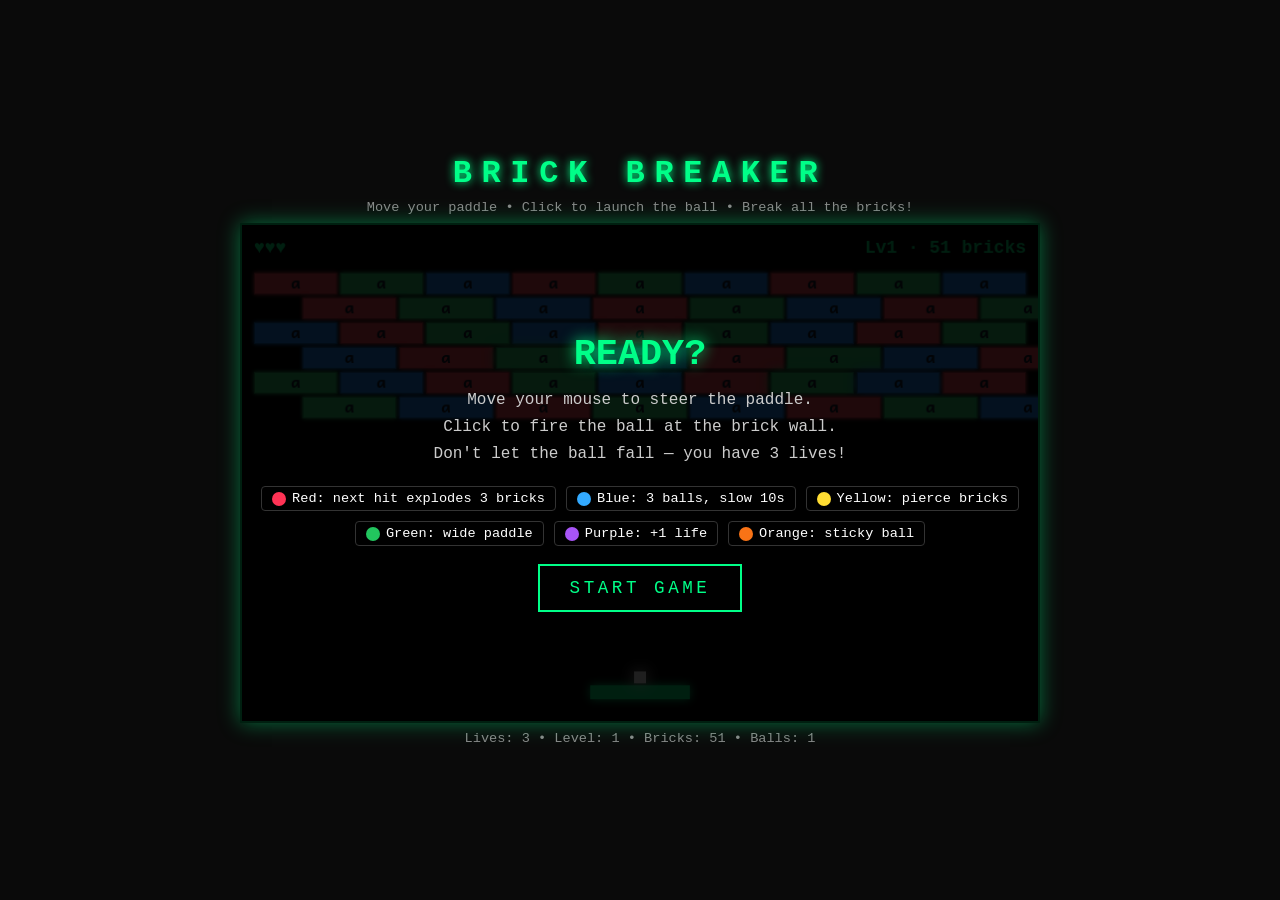
==== HTML games/BRICKBREAKER.html @ c74ee42e "Updated version ready for Pilot Share briefing" ====
<!DOCTYPE html>
<html lang="en">
<head>
<meta charset="UTF-8">
<meta name="viewport" content="width=device-width, initial-scale=1.0">
<title>Brick Breaker</title>
<link rel="stylesheet" href="https://fonts.googleapis.com/css2?family=Andika:ital,wght@0,400;0,700;1,400;1,700&display=swap">
<style>
  * { margin: 0; padding: 0; box-sizing: border-box; }
  body {
    background: #0a0a0a;
    color: #fff;
    font-family: 'Courier New', monospace;
    min-height: 100vh;
    display: flex;
    flex-direction: column;
    align-items: center;
    justify-content: center;
    padding: 10px;
    overflow: hidden;
  }
  body.embedded {
    background: transparent;
    min-height: 0;
    height: 100%;
    padding: 0;
    justify-content: flex-start;
    display: flex;
    flex-direction: column;
  }
  h1 {
    font-size: clamp(1.2rem, 4vw, 2rem);
    letter-spacing: 0.3em;
    margin-bottom: 8px;
    color: #00ff88;
    text-shadow: 0 0 10px #00ff88;
  }
  body.embedded h1 { display: none; }
  .info {
    font-size: clamp(0.65rem, 1.8vw, 0.85rem);
    margin-bottom: 8px;
    color: #888;
    text-align: center;
  }
  body.embedded .info { display: none; }
  #gameContainer {
    position: relative;
    width: 100%;
    max-width: 800px;
    aspect-ratio: 16 / 10;
  }
  body.embedded #gameContainer {
    max-width: none;
    width: 100%;
    height: 100%;
    flex: 1;
    min-height: 0;
    aspect-ratio: auto;
  }
  canvas {
    width: 100%;
    height: 100%;
    background: #000;
    border: 2px solid #00ff88;
    box-shadow: 0 0 20px rgba(0, 255, 136, 0.4);
    cursor: crosshair;
    display: block;
  }
  body.embedded canvas {
    border: none;
    box-shadow: none;
    border-radius: 0.75rem;
  }
  #overlay {
    position: absolute;
    inset: 0;
    background: rgba(0, 0, 0, 0.88);
    display: flex;
    flex-direction: column;
    align-items: center;
    justify-content: center;
    text-align: center;
    padding: 20px;
    z-index: 5;
  }
  #overlay h2 {
    font-size: clamp(1.4rem, 5vw, 2.3rem);
    color: #00ff88;
    margin-bottom: 12px;
    text-shadow: 0 0 15px #00ff88;
  }
  #overlay p {
    font-size: clamp(0.8rem, 2.2vw, 1rem);
    margin-bottom: 18px;
    color: #ccc;
    line-height: 1.7;
  }
  body.embedded #overlay p,
  body.embedded #overlay .legend {
    font-family: 'Andika', 'Comic Sans MS', system-ui, sans-serif;
    letter-spacing: 0.02em;
  }
  .legend {
    display: flex;
    flex-wrap: wrap;
    gap: 10px;
    justify-content: center;
    margin-bottom: 18px;
    font-size: clamp(0.7rem, 1.8vw, 0.85rem);
  }
  .legend-item {
    display: flex;
    align-items: center;
    gap: 6px;
    padding: 4px 10px;
    border: 1px solid #333;
    border-radius: 4px;
  }
  .legend-dot {
    width: 14px; height: 14px; border-radius: 50%;
    display: inline-block;
  }
  button {
    background: transparent;
    color: #00ff88;
    border: 2px solid #00ff88;
    padding: 12px 30px;
    font-family: inherit;
    font-size: clamp(0.9rem, 2.5vw, 1.1rem);
    letter-spacing: 0.2em;
    cursor: pointer;
    transition: all 0.2s;
  }
  button:hover {
    background: #00ff88;
    color: #000;
    box-shadow: 0 0 20px #00ff88;
  }
  body.embedded button {
    font-family: 'Andika', 'Comic Sans MS', system-ui, sans-serif;
    letter-spacing: 0.08em;
    border-radius: 0.75rem;
    background: rgba(255, 255, 255, 0.08);
  }
  body.embedded button:hover { background: #00ff88; }
  .hidden { display: none !important; }
  .stats {
    margin-top: 8px;
    font-size: clamp(0.65rem, 1.8vw, 0.85rem);
    color: #888;
    text-align: center;
  }
  body.embedded .stats {
    margin-top: 6px;
    color: rgba(255, 255, 255, 0.65);
    font-family: 'Andika', 'Comic Sans MS', system-ui, sans-serif;
    letter-spacing: 0.02em;
  }
  body.embedded .stats { display: none; }
</style>
</head>
<body>
  <h1>BRICK BREAKER</h1>
  <div class="info">Move your paddle • Click to launch the ball • Break all the bricks!</div>
  <div id="gameContainer">
    <canvas id="game"></canvas>
    <div id="overlay">
      <h2 id="overlayTitle">READY?</h2>
      <p id="overlayText">Move your mouse to steer the paddle.<br>Click to fire the ball at the brick wall.<br>Don't let the ball fall — you have 3 lives!</p>
      <div class="legend">
        <div class="legend-item"><span class="legend-dot" style="background:#ff3355"></span>Red: next hit explodes 3 bricks</div>
        <div class="legend-item"><span class="legend-dot" style="background:#33aaff"></span>Blue: 3 balls, slow 10s</div>
        <div class="legend-item"><span class="legend-dot" style="background:#ffdd33"></span>Yellow: pierce bricks</div>
        <div class="legend-item"><span class="legend-dot" style="background:#22c55e"></span>Green: wide paddle</div>
        <div class="legend-item"><span class="legend-dot" style="background:#a855f7"></span>Purple: +1 life</div>
        <div class="legend-item"><span class="legend-dot" style="background:#f97316"></span>Orange: sticky ball</div>
      </div>
      <button id="startBtn">START GAME</button>
    </div>
  </div>
  <div class="stats">
    <span id="livesDisplay">Lives: 3</span> • <span id="levelDisplay">Level: 1</span> • <span id="bricksDisplay">Bricks: 0</span> • <span id="ballsDisplay">Balls: 1</span>
  </div>

<script>
(() => {
  const embedded = new URLSearchParams(window.location.search).get('embed') === '1';
  if (embedded) document.body.classList.add('embedded');

  const canvas = document.getElementById('game');
  const ctx = canvas.getContext('2d');
  const overlay = document.getElementById('overlay');
  const overlayTitle = document.getElementById('overlayTitle');
  const overlayText = document.getElementById('overlayText');
  const startBtn = document.getElementById('startBtn');
  const livesDisplay = document.getElementById('livesDisplay');
  const levelDisplay = document.getElementById('levelDisplay');
  const bricksDisplay = document.getElementById('bricksDisplay');
  const ballsDisplay = document.getElementById('ballsDisplay');

  const W = 800, H = 500;
  const PADDLE_W = 100, PADDLE_H = 14;
  const BALL_SIZE = 12;
  const BASE_SPEED = 5;
  const MAX_BALLS = 8;
  const ROWS = 6;
  const BRICK_H = 22;
  const BRICK_GAP = 3;
  const WALL_TOP = 48;
  const LEVELS_TO_WIN = 2;
  const BRICK_COLORS = ['#ff4757', '#2ed573', '#1e90ff'];
  const BONUS_TYPES = ['red', 'blue', 'yellow', 'green', 'purple', 'orange'];
  const BONUS_SYMBOL = { red: '💥', blue: '③', yellow: '⚡', green: '↔', purple: '♥', orange: '🧲' };

  let focusWords = [];
  let bricks = [];
  let balls = [];
  let fallingPowerUps = [];
  let paddle = { x: W / 2 - PADDLE_W / 2, y: H - 36, w: PADDLE_W, h: PADDLE_H, baseW: PADDLE_W };
  let lives = 3;
  let level = 1;
  let mouseX = W / 2;
  let running = false;
  let gameOver = false;
  let won = false;
  let celebrating = false;
  let celebrationUntil = 0;
  let celebrationBricks = [];
  let ballOnPaddle = true;
  let stickyReady = false;
  let activeEffects = { explode: false, pierceUntil: 0 };
  let slowUntil = 0;
  let widenUntil = 0;
  let audioCtx = null;

  function resize() {
    const rect = canvas.getBoundingClientRect();
    const dpr = window.devicePixelRatio || 1;
    canvas.width = rect.width * dpr;
    canvas.height = rect.height * dpr;
    ctx.setTransform(dpr * (rect.width / W), 0, 0, dpr * (rect.height / H), 0, 0);
  }
  window.addEventListener('resize', resize);

  function ensureAudio() {
    if (!audioCtx) {
      try { audioCtx = new (window.AudioContext || window.webkitAudioContext)(); } catch (e) {}
    }
    if (audioCtx && audioCtx.state === 'suspended') audioCtx.resume();
  }
  function beep(freq, duration = 0.08, type = 'square', vol = 0.15) {
    if (!audioCtx) return;
    const osc = audioCtx.createOscillator();
    const gain = audioCtx.createGain();
    osc.type = type;
    osc.frequency.value = freq;
    gain.gain.setValueAtTime(vol, audioCtx.currentTime);
    gain.gain.exponentialRampToValueAtTime(0.001, audioCtx.currentTime + duration);
    osc.connect(gain);
    gain.connect(audioCtx.destination);
    osc.start();
    osc.stop(audioCtx.currentTime + duration);
  }

  function focusItemLabel(word) {
    if (!word) return '';
    if (word.label) return String(word.label);
    const v = String(word.value || '');
    const sep = v.indexOf('\u0001');
    if (word.type === 'gpc' && sep >= 0) return v.slice(0, sep);
    return v;
  }

  function setFocusWords(words) {
    if (!Array.isArray(words)) return;
    focusWords = words.filter(w => w && w.value);
    if (bricks.length) {
      bricks.forEach((b, i) => { if (b.alive) b.word = pickWordForBrick(i); });
    }
  }

  function speakFocusWord(item) {
    if (!item) return;
    if (embedded && window.parent !== window) {
      try { window.parent.postMessage({ type: 'brickbreaker-speak', item }, '*'); } catch (e) {}
    }
  }

  if (embedded) {
    window.addEventListener('message', (e) => {
      if (e.data && e.data.type === 'brickbreaker-focus-words') setFocusWords(e.data.words);
    });
    try { window.parent.postMessage({ type: 'brickbreaker-ready', brickCount: bricks.length || 51, level }, '*'); } catch (e) {}
  }

  function brickLayoutStaggered() {
    const layouts = [];
    for (let row = 0; row < ROWS; row++) {
      const cols = row % 2 === 0 ? 9 : 8;
      const brickW = (W - 24 - (cols - 1) * BRICK_GAP) / cols;
      const offsetX = row % 2 === 0 ? 12 : 12 + brickW / 2 + BRICK_GAP / 2;
      for (let col = 0; col < cols; col++) {
        layouts.push({ x: offsetX + col * (brickW + BRICK_GAP), y: WALL_TOP + row * (BRICK_H + BRICK_GAP), w: brickW, h: BRICK_H, row, col });
      }
    }
    return layouts;
  }

  function brickLayoutPyramid() {
    const layouts = [];
    const maxCols = 11;
    const brickW = (W - 24 - (maxCols - 1) * BRICK_GAP) / maxCols;
    let row = 0;
    for (let cols = 3; cols <= maxCols; cols += 2) {
      const totalW = cols * brickW + (cols - 1) * BRICK_GAP;
      const offsetX = (W - totalW) / 2;
      for (let col = 0; col < cols; col++) {
        layouts.push({ x: offsetX + col * (brickW + BRICK_GAP), y: WALL_TOP + row * (BRICK_H + BRICK_GAP), w: brickW, h: BRICK_H, row, col });
      }
      row++;
    }
    for (let cols = maxCols - 2; cols >= 3; cols -= 2) {
      const totalW = cols * brickW + (cols - 1) * BRICK_GAP;
      const offsetX = (W - totalW) / 2;
      for (let col = 0; col < cols; col++) {
        layouts.push({ x: offsetX + col * (brickW + BRICK_GAP), y: WALL_TOP + row * (BRICK_H + BRICK_GAP), w: brickW, h: BRICK_H, row, col });
      }
      row++;
    }
    return layouts;
  }

  function brickLayoutSplit() {
    const layouts = [];
    const cols = 4;
    const brickW = (W * 0.38 - 12 - (cols - 1) * BRICK_GAP) / cols;
    for (let row = 0; row < 7; row++) {
      for (let col = 0; col < cols; col++) {
        layouts.push({ x: 12 + col * (brickW + BRICK_GAP), y: WALL_TOP + row * (BRICK_H + BRICK_GAP), w: brickW, h: BRICK_H, row, col });
        layouts.push({ x: W - 12 - (cols - col) * (brickW + BRICK_GAP), y: WALL_TOP + row * (BRICK_H + BRICK_GAP), w: brickW, h: BRICK_H, row, col: col + 10 });
      }
    }
    return layouts;
  }

  function brickLayoutForLevel(lv) {
    const n = ((lv - 1) % 3) + 1;
    if (n === 2) return brickLayoutPyramid();
    if (n === 3) return brickLayoutSplit();
    return brickLayoutStaggered();
  }

  function brickLayout() {
    return brickLayoutForLevel(level);
  }

  function pickWordForBrick(index) {
    if (!focusWords.length) return { type: 'gpc', value: 'a' };
    return focusWords[index % focusWords.length];
  }

  function buildBricks() {
    const layouts = brickLayout();
    bricks = layouts.map((layout, i) => {
      const bonus = Math.random() < 0.17;
      const bonusType = bonus ? BONUS_TYPES[Math.floor(Math.random() * BONUS_TYPES.length)] : null;
      const word = pickWordForBrick(i);
      return {
        ...layout,
        alive: true,
        word,
        bonusType,
        colorIdx: i % 3,
        hits: 1
      };
    });
    if (embedded && window.parent !== window) {
      try { window.parent.postMessage({ type: 'brickbreaker-request-words', brickCount: bricks.length, level }, '*'); } catch (e) {}
    }
  }

  function makeBall(x, y, vx, vy) {
    return { x, y, vx, vy, size: BALL_SIZE, trail: [] };
  }

  function resetBallOnPaddle() {
    balls = [makeBall(paddle.x + paddle.w / 2 - BALL_SIZE / 2, paddle.y - BALL_SIZE - 2, 0, 0)];
    ballOnPaddle = true;
  }

  function resetGame() {
    lives = 3;
    level = 1;
    gameOver = false;
    won = false;
    celebrating = false;
    celebrationUntil = 0;
    celebrationBricks = [];
    activeEffects = { explode: false, pierceUntil: 0 };
    slowUntil = 0;
    widenUntil = 0;
    stickyReady = false;
    paddle.baseW = PADDLE_W;
    paddle.w = PADDLE_W;
    fallingPowerUps = [];
    buildBricks();
    paddle.x = W / 2 - paddle.w / 2;
    resetBallOnPaddle();
    updateStats();
  }

  function startCelebration(nextFn) {
    celebrating = true;
    celebrationUntil = performance.now() + 4000;
    celebrationBricks = bricks.map((b, i) => ({
      x: b.x, y: b.y, w: b.w, h: b.h,
      color: BRICK_COLORS[b.colorIdx % 3],
      label: focusItemLabel(b.word),
      phase: i * 0.15,
      vx: (Math.random() - 0.5) * 2.5,
      vy: -1 - Math.random() * 2
    }));
    beep(523, 0.12, 'triangle', 0.2);
    setTimeout(() => beep(659, 0.12, 'triangle', 0.2), 120);
    setTimeout(() => beep(784, 0.2, 'triangle', 0.2), 240);
    setTimeout(() => {
      celebrating = false;
      celebrationBricks = [];
      if (typeof nextFn === 'function') nextFn();
    }, 4000);
  }

  function advanceLevel() {
    if (level >= LEVELS_TO_WIN) {
      endGame(true);
      return;
    }
    level++;
    activeEffects = { explode: false, pierceUntil: 0 };
    fallingPowerUps = [];
    buildBricks();
    resetBallOnPaddle();
    updateStats();
  }

  function launchBall() {
    if (!ballOnPaddle || !balls.length) return;
    if (stickyReady) {
      stickyReady = false;
      ballOnPaddle = false;
      const speed = getBallSpeed();
      balls[0].vx = (Math.random() > 0.5 ? 1 : -1) * speed * 0.4;
      balls[0].vy = -speed;
      beep(520, 0.1, 'triangle', 0.18);
      return;
    }
    ballOnPaddle = false;
    const speed = getBallSpeed();
    const angle = -Math.PI / 2 + (Math.random() * 0.4 - 0.2);
    balls[0].vx = Math.cos(angle) * speed;
    balls[0].vy = Math.sin(angle) * speed;
    beep(520, 0.1, 'triangle', 0.18);
  }

  function getBallSpeed() {
    const now = performance.now();
    if (slowUntil > now) return BASE_SPEED * 0.45;
    return BASE_SPEED;
  }

  function normalizeBallSpeed(ball) {
    const speed = getBallSpeed();
    const current = Math.hypot(ball.vx, ball.vy) || speed;
    const ratio = speed / current;
    ball.vx *= ratio;
    ball.vy *= ratio;
  }

  function updateStats() {
    livesDisplay.textContent = `Lives: ${lives}`;
    if (levelDisplay) levelDisplay.textContent = `Level: ${level}`;
    bricksDisplay.textContent = `Bricks: ${bricks.filter(b => b.alive).length}`;
    ballsDisplay.textContent = `Balls: ${balls.length}`;
  }

  function setMouseFromClientX(clientX) {
    const rect = canvas.getBoundingClientRect();
    if (rect.width < 1) return;
    const scale = W / rect.width;
    mouseX = Math.max(PADDLE_W / 2, Math.min(W - PADDLE_W / 2, (clientX - rect.left) * scale));
  }

  function setMouseFromParentPointer(data) {
    const fw = Number(data?.frameWidth);
    if (!fw || fw < 1) return;
    const scale = W / fw;
    const relX = Number(data.clientX) - Number(data.frameLeft);
    mouseX = Math.max(PADDLE_W / 2, Math.min(W - PADDLE_W / 2, relX * scale));
  }

  canvas.addEventListener('mousemove', (e) => setMouseFromClientX(e.clientX));
  window.addEventListener('mousemove', (e) => {
    if (running && !gameOver) setMouseFromClientX(e.clientX);
  }, { passive: true });
  window.addEventListener('pointermove', (e) => {
    if (running && !gameOver) setMouseFromClientX(e.clientX);
  }, { passive: true });
  window.addEventListener('message', (e) => {
    if (!running || gameOver) return;
    if (e.data && e.data.type === 'brickbreaker-pointer-x') setMouseFromParentPointer(e.data);
  });
  canvas.addEventListener('mousedown', () => {
    if (running && !gameOver) launchBall();
  });
  canvas.addEventListener('touchmove', (e) => {
    e.preventDefault();
    if (e.touches[0]) setMouseFromClientX(e.touches[0].clientX);
  }, { passive: false });
  canvas.addEventListener('touchstart', (e) => {
    if (e.touches[0]) setMouseFromClientX(e.touches[0].clientX);
    if (running && !gameOver) launchBall();
  }, { passive: true });

  function rectsOverlap(a, b) {
    return a.x < b.x + b.w && a.x + a.w > b.x && a.y < b.y + b.h && a.y + a.h > b.y;
  }

  function breakBrick(brick, now) {
    if (!brick.alive) return;
    brick.hits--;
    if (brick.hits > 0) {
      beep(300, 0.05, 'square', 0.1);
      return;
    }
    brick.alive = false;
    if (brick.word) speakFocusWord(brick.word);
    beep(660, 0.08, 'triangle', 0.15);
    if (brick.bonusType) {
      fallingPowerUps.push({
        x: brick.x + brick.w / 2,
        y: brick.y + brick.h / 2,
        vy: 2.2,
        type: brick.bonusType,
        r: 14
      });
    }
  }

  function getAdjacentBricks(target) {
    const adj = [];
    for (const b of bricks) {
      if (!b.alive || b === target) continue;
      const rowDiff = Math.abs(b.row - target.row);
      const colDiff = Math.abs(b.col - target.col);
      if (rowDiff <= 1 && colDiff <= 1) adj.push(b);
    }
    return adj.slice(0, 3);
  }

  function hitBrick(ball, brick, now) {
    const pierce = now < activeEffects.pierceUntil;
    breakBrick(brick, now);

    if (activeEffects.explode) {
      activeEffects.explode = false;
      for (const adj of getAdjacentBricks(brick)) breakBrick(adj, now);
      beep(180, 0.15, 'sawtooth', 0.2);
    }

    if (!pierce) {
      const ballCx = ball.x + ball.size / 2;
      const ballCy = ball.y + ball.size / 2;
      const brickCx = brick.x + brick.w / 2;
      const brickCy = brick.y + brick.h / 2;
      const overlapX = Math.min(ball.x + ball.size - brick.x, brick.x + brick.w - ball.x);
      const overlapY = Math.min(ball.y + ball.size - brick.y, brick.y + brick.h - ball.y);
      if (overlapX < overlapY) {
        ball.vx = -ball.vx;
      } else {
        ball.vy = -ball.vy;
      }
    }
  }

  function applyCollectedPowerUp(type) {
    const now = performance.now();
    if (type === 'red') {
      activeEffects.explode = true;
      beep(180, 0.15, 'sawtooth', 0.2);
    } else if (type === 'blue') {
      slowUntil = now + 10000;
      const base = balls[0] || makeBall(paddle.x + paddle.w / 2, paddle.y - BALL_SIZE, 0, -BASE_SPEED);
      const speed = getBallSpeed() * 0.7;
      const angles = [-0.35, 0, 0.35];
      balls = angles.map(a => {
        const ang = -Math.PI / 2 + a;
        return makeBall(base.x, base.y, Math.cos(ang) * speed, Math.sin(ang) * speed);
      });
      ballOnPaddle = false;
      beep(600, 0.15, 'sine', 0.18);
    } else if (type === 'yellow') {
      activeEffects.pierceUntil = now + (5000 + Math.random() * 5000);
      beep(440, 0.12, 'sine', 0.16);
    } else if (type === 'green') {
      widenUntil = now + 15000;
      paddle.w = paddle.baseW * 1.55;
      beep(350, 0.1, 'sine', 0.16);
    } else if (type === 'purple') {
      lives++;
      updateStats();
      beep(880, 0.15, 'triangle', 0.2);
    } else if (type === 'orange') {
      stickyReady = true;
      beep(300, 0.1, 'sawtooth', 0.14);
    }
  }

  function loseLife() {
    lives--;
    beep(150, 0.25, 'sawtooth', 0.15);
    if (lives <= 0) {
      endGame(false);
    } else {
      resetBallOnPaddle();
      updateStats();
    }
  }

  function endGame(playerWon) {
    gameOver = true;
    running = false;
    won = playerWon;
    overlayTitle.textContent = playerWon ? 'YOU WIN!' : 'GAME OVER';
    overlayTitle.style.color = playerWon ? '#00ff88' : '#ff4466';
    overlayTitle.style.textShadow = playerWon ? '0 0 15px #00ff88' : '0 0 15px #ff4466';
    overlayText.innerHTML = playerWon
      ? `You beat level ${LEVELS_TO_WIN}!<br>Great reading practice!`
      : `You ran out of lives.<br>Bricks left: <strong>${bricks.filter(b => b.alive).length}</strong>`;
    startBtn.textContent = 'PLAY AGAIN';
    overlay.classList.remove('hidden');
    if (embedded && window.parent !== window) {
      try {
        window.parent.postMessage({ type: 'brickbreaker-game-over', won: playerWon }, '*');
      } catch (e) {}
    }
    if (playerWon) {
      beep(523, 0.15, 'triangle', 0.2);
      setTimeout(() => beep(659, 0.15, 'triangle', 0.2), 150);
      setTimeout(() => beep(784, 0.3, 'triangle', 0.2), 300);
    }
  }

  function checkWin() {
    if (!bricks.every(b => !b.alive)) return false;
    if (celebrating) return true;
    startCelebration(() => advanceLevel());
    return true;
  }

  function update(now) {
    if (celebrating) {
      for (const cb of celebrationBricks) {
        cb.x += cb.vx;
        cb.y += cb.vy;
        cb.vy += 0.04;
        if (cb.y > H + 40) cb.y = -BRICK_H;
      }
      return;
    }
    if (!running || gameOver) return;

    if (widenUntil > 0 && now > widenUntil) {
      widenUntil = 0;
      paddle.w = paddle.baseW;
    }

    paddle.x += (mouseX - paddle.w / 2 - paddle.x) * 0.35;
    paddle.x = Math.max(0, Math.min(W - paddle.w, paddle.x));

    if (ballOnPaddle && balls.length) {
      balls[0].x = paddle.x + paddle.w / 2 - BALL_SIZE / 2;
      balls[0].y = paddle.y - BALL_SIZE - 2;
    }

    if (slowUntil > 0 && now > slowUntil) {
      slowUntil = 0;
      for (const b of balls) normalizeBallSpeed(b);
      beep(800, 0.1, 'sine', 0.15);
    }

    for (let i = balls.length - 1; i >= 0; i--) {
      const ball = balls[i];
      if (ballOnPaddle && i === 0) continue;

      ball.trail.push({ x: ball.x, y: ball.y });
      if (ball.trail.length > 8) ball.trail.shift();

      ball.x += ball.vx;
      ball.y += ball.vy;

      if (ball.x <= 0) { ball.x = 0; ball.vx = -ball.vx; beep(220, 0.04, 'square', 0.08); }
      else if (ball.x + ball.size >= W) { ball.x = W - ball.size; ball.vx = -ball.vx; beep(220, 0.04, 'square', 0.08); }
      if (ball.y <= 0) { ball.y = 0; ball.vy = -ball.vy; beep(220, 0.04, 'square', 0.08); }

      const ballRect = { x: ball.x, y: ball.y, w: ball.size, h: ball.size };

      if (ball.vy > 0 && rectsOverlap(ballRect, paddle)) {
        ball.y = paddle.y - ball.size;
        const hitPos = (ball.x + ball.size / 2 - (paddle.x + paddle.w / 2)) / (paddle.w / 2);
        const speed = Math.hypot(ball.vx, ball.vy) || getBallSpeed();
        const angle = hitPos * (Math.PI / 3);
        ball.vx = Math.sin(angle) * speed;
        ball.vy = -Math.abs(Math.cos(angle) * speed);
        beep(480, 0.07, 'square', 0.18);
      }

      if (ball.y > H) {
        balls.splice(i, 1);
        continue;
      }

      const pierce = now < activeEffects.pierceUntil;
      for (const brick of bricks) {
        if (!brick.alive) continue;
        const brickRect = { x: brick.x, y: brick.y, w: brick.w, h: brick.h };
        if (rectsOverlap(ballRect, brickRect)) {
          hitBrick(ball, brick, now);
          if (checkWin()) return;
        }
      }
    }

    if (!ballOnPaddle && balls.length === 0) loseLife();

    for (let i = fallingPowerUps.length - 1; i >= 0; i--) {
      const p = fallingPowerUps[i];
      p.y += p.vy;
      if (p.y > H + 20) {
        fallingPowerUps.splice(i, 1);
        continue;
      }
      const paddleRect = { x: paddle.x, y: paddle.y, w: paddle.w, h: paddle.h };
      const px = p.x, py = p.y;
      if (px > paddle.x && px < paddle.x + paddle.w && py + p.r > paddle.y && py - p.r < paddle.y + paddle.h) {
        applyCollectedPowerUp(p.type);
        fallingPowerUps.splice(i, 1);
      }
    }

    updateStats();
  }

  const BONUS_DROP_COLORS = { red: '#ff3355', blue: '#33aaff', yellow: '#ffdd33', green: '#22c55e', purple: '#a855f7', orange: '#f97316' };

  function brickColor(brick) {
    return BRICK_COLORS[brick.colorIdx % 3];
  }

  function brickTextColor() {
    return '#0f172a';
  }

  function labelFont(text, maxW, maxH) {
    const len = text.length;
    let size = len <= 2 ? 16 : len <= 5 ? 13 : 10;
    if (maxW < 50) size = Math.min(size, 9);
    return `700 ${size}px 'Sassoon Primary', 'SassoonPrimary', Andika, 'Comic Sans MS', sans-serif`;
  }

  function draw(now) {
    ctx.fillStyle = '#000';
    ctx.fillRect(0, 0, W, H);

    ctx.fillStyle = '#00ff88';
    ctx.font = 'bold 18px Courier New';
    ctx.textAlign = 'left';
    ctx.fillText('♥'.repeat(Math.max(0, lives)), 12, 28);
    ctx.textAlign = 'right';
    ctx.fillText(`Lv${level} · ${bricks.filter(b => b.alive).length} bricks`, W - 12, 28);

    if (celebrating) {
      const t = performance.now() / 1000;
      for (const cb of celebrationBricks) {
        const pulse = 1 + Math.sin(t * 4 + cb.phase) * 0.08;
        ctx.fillStyle = cb.color;
        ctx.shadowColor = cb.color;
        ctx.shadowBlur = 14;
        ctx.fillRect(cb.x, cb.y, cb.w * pulse, cb.h * pulse);
        ctx.shadowBlur = 0;
        ctx.fillStyle = '#0f172a';
        ctx.font = labelFont(cb.label, cb.w, cb.h);
        ctx.textAlign = 'center';
        ctx.textBaseline = 'middle';
        ctx.fillText(cb.label, cb.x + cb.w / 2, cb.y + cb.h / 2 + 1);
        ctx.textBaseline = 'alphabetic';
      }
      ctx.fillStyle = '#00ff88';
      ctx.font = "bold 28px 'Andika', sans-serif";
      ctx.textAlign = 'center';
      ctx.fillText(`LEVEL ${level} CLEAR!`, W / 2, H * 0.42);
      return;
    }

    for (const brick of bricks) {
      if (!brick.alive) continue;
      const color = brickColor(brick);
      ctx.fillStyle = color;
      ctx.shadowColor = color;
      ctx.shadowBlur = brick.bonusType ? 12 : 4;
      ctx.fillRect(brick.x, brick.y, brick.w, brick.h);
      ctx.shadowBlur = 0;

      ctx.strokeStyle = 'rgba(0,0,0,0.35)';
      ctx.lineWidth = 1;
      ctx.strokeRect(brick.x + 0.5, brick.y + 0.5, brick.w - 1, brick.h - 1);

      const label = focusItemLabel(brick.word);
      if (label) {
        ctx.fillStyle = brickTextColor();
        ctx.font = labelFont(label, brick.w, brick.h);
        ctx.textAlign = 'center';
        ctx.textBaseline = 'middle';
        ctx.fillText(label, brick.x + brick.w / 2, brick.y + brick.h / 2 + 1);
        ctx.textBaseline = 'alphabetic';
      }
    }

    for (const p of fallingPowerUps) {
      const color = BONUS_DROP_COLORS[p.type] || '#fff';
      ctx.globalAlpha = 0.9;
      ctx.beginPath();
      ctx.arc(p.x, p.y, p.r, 0, Math.PI * 2);
      ctx.fillStyle = color;
      ctx.shadowColor = color;
      ctx.shadowBlur = 14;
      ctx.fill();
      ctx.shadowBlur = 0;
      ctx.fillStyle = p.type === 'yellow' ? '#1a1a1a' : '#fff';
      ctx.font = 'bold 13px Courier New';
      ctx.textAlign = 'center';
      ctx.textBaseline = 'middle';
      ctx.fillText(BONUS_SYMBOL[p.type] || '?', p.x, p.y);
      ctx.textBaseline = 'alphabetic';
      ctx.globalAlpha = 1;
    }

    ctx.fillStyle = '#00ff88';
    ctx.shadowColor = '#00ff88';
    ctx.shadowBlur = 10;
    ctx.fillRect(paddle.x, paddle.y, paddle.w, paddle.h);
    ctx.shadowBlur = 0;

    const pierce = now < activeEffects.pierceUntil;
    for (const ball of balls) {
      const color = pierce ? '#ffdd33' : activeEffects.explode ? '#ff3355' : '#ffffff';
      for (let i = 0; i < ball.trail.length; i++) {
        const t = ball.trail[i];
        ctx.globalAlpha = (i / ball.trail.length) * 0.4;
        ctx.fillStyle = color;
        ctx.fillRect(t.x, t.y, ball.size, ball.size);
      }
      ctx.globalAlpha = 1;
      ctx.fillStyle = color;
      ctx.shadowColor = color;
      ctx.shadowBlur = 15;
      ctx.fillRect(ball.x, ball.y, ball.size, ball.size);
      ctx.shadowBlur = 0;
    }

    if (ballOnPaddle && running && !gameOver) {
      ctx.fillStyle = 'rgba(0,255,136,0.7)';
      ctx.font = "14px 'Andika', sans-serif";
      ctx.textAlign = 'center';
      ctx.fillText('Click to launch!', W / 2, H - 52);
    }
  }

  function loop(ts) {
    update(ts);
    draw(ts);
    requestAnimationFrame(loop);
  }

  startBtn.addEventListener('click', () => {
    ensureAudio();
    if (gameOver || won) resetGame();
    overlay.classList.add('hidden');
    running = true;
  });

  resize();
  buildBricks();
  resetBallOnPaddle();
  updateStats();
  running = false;
  requestAnimationFrame(loop);
})();
</script>
</body>
</html>
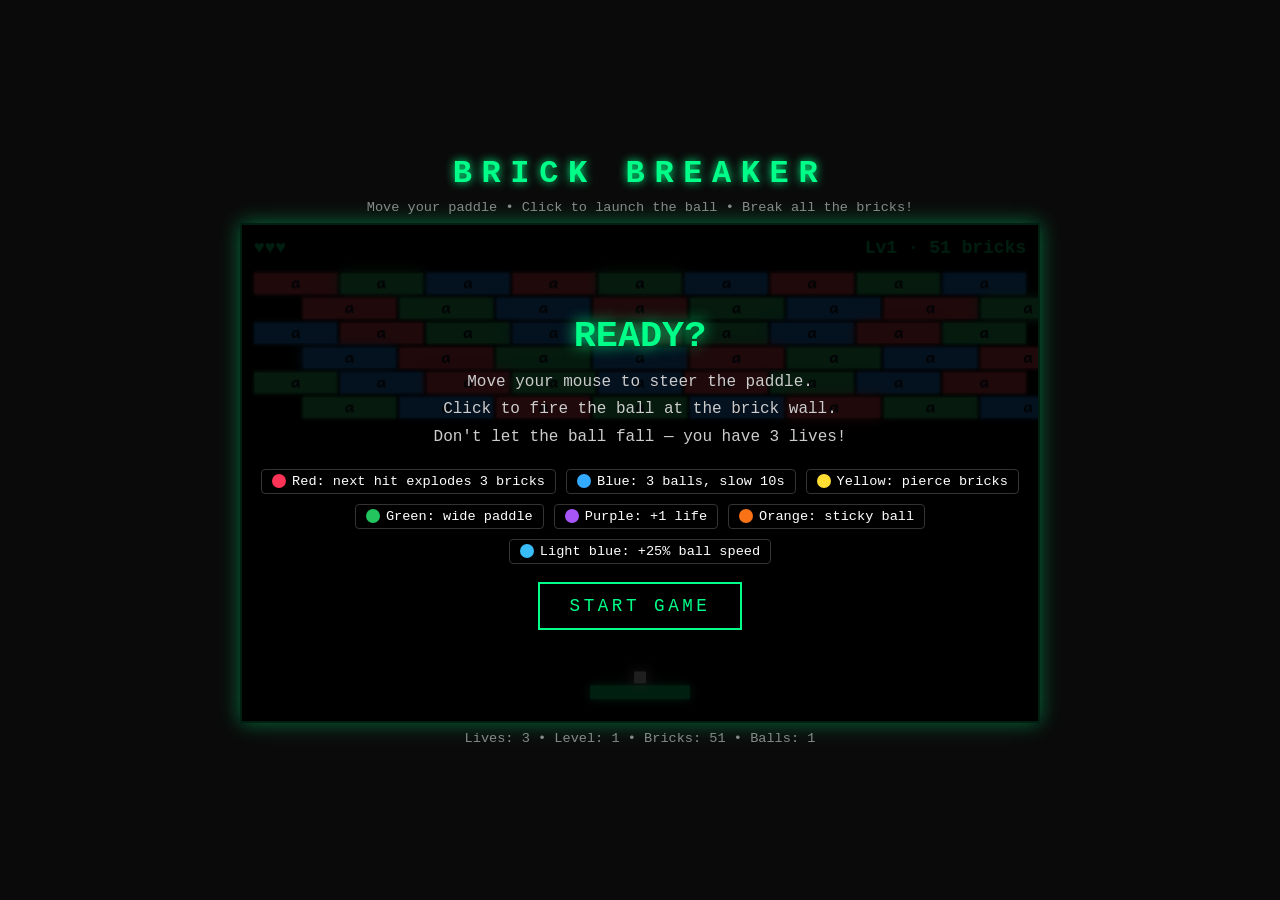
==== commit b670cead: "Latest update to smartphone UX" ====
--- a/HTML games/BRICKBREAKER.html
+++ b/HTML games/BRICKBREAKER.html
@@ -174,6 +174,7 @@
         <div class="legend-item"><span class="legend-dot" style="background:#22c55e"></span>Green: wide paddle</div>
         <div class="legend-item"><span class="legend-dot" style="background:#a855f7"></span>Purple: +1 life</div>
         <div class="legend-item"><span class="legend-dot" style="background:#f97316"></span>Orange: sticky ball</div>
+        <div class="legend-item"><span class="legend-dot" style="background:#38bdf8"></span>Light blue: +25% ball speed</div>
       </div>
       <button id="startBtn">START GAME</button>
     </div>
@@ -201,7 +202,7 @@
   const W = 800, H = 500;
   const PADDLE_W = 100, PADDLE_H = 14;
   const BALL_SIZE = 12;
-  const BASE_SPEED = 5;
+  const BASE_SPEED = 3.75;
   const MAX_BALLS = 8;
   const ROWS = 6;
   const BRICK_H = 22;
@@ -209,8 +210,8 @@
   const WALL_TOP = 48;
   const LEVELS_TO_WIN = 2;
   const BRICK_COLORS = ['#ff4757', '#2ed573', '#1e90ff'];
-  const BONUS_TYPES = ['red', 'blue', 'yellow', 'green', 'purple', 'orange'];
-  const BONUS_SYMBOL = { red: '💥', blue: '③', yellow: '⚡', green: '↔', purple: '♥', orange: '🧲' };
+  const BONUS_TYPES = ['red', 'blue', 'yellow', 'green', 'purple', 'orange', 'speed'];
+  const BONUS_SYMBOL = { red: '💥', blue: '③', yellow: '⚡', green: '↔', purple: '♥', orange: '🧲', speed: '🏎' };
 
   let focusWords = [];
   let bricks = [];
@@ -231,6 +232,7 @@
   let activeEffects = { explode: false, pierceUntil: 0 };
   let slowUntil = 0;
   let widenUntil = 0;
+  let speedBoostStacks = 0;
   let audioCtx = null;
 
   function resize() {
@@ -399,6 +401,7 @@
     activeEffects = { explode: false, pierceUntil: 0 };
     slowUntil = 0;
     widenUntil = 0;
+    speedBoostStacks = 0;
     stickyReady = false;
     paddle.baseW = PADDLE_W;
     paddle.w = PADDLE_W;
@@ -464,8 +467,9 @@
 
   function getBallSpeed() {
     const now = performance.now();
-    if (slowUntil > now) return BASE_SPEED * 0.45;
-    return BASE_SPEED;
+    let speed = BASE_SPEED * (1 + speedBoostStacks * 0.25);
+    if (slowUntil > now) return speed * 0.45;
+    return speed;
   }
 
   function normalizeBallSpeed(ball) {
@@ -612,6 +616,10 @@
     } else if (type === 'orange') {
       stickyReady = true;
       beep(300, 0.1, 'sawtooth', 0.14);
+    } else if (type === 'speed') {
+      speedBoostStacks = Math.min(speedBoostStacks + 1, 8);
+      for (const b of balls) normalizeBallSpeed(b);
+      beep(620, 0.12, 'triangle', 0.18);
     }
   }
 
@@ -750,7 +758,7 @@
     updateStats();
   }
 
-  const BONUS_DROP_COLORS = { red: '#ff3355', blue: '#33aaff', yellow: '#ffdd33', green: '#22c55e', purple: '#a855f7', orange: '#f97316' };
+  const BONUS_DROP_COLORS = { red: '#ff3355', blue: '#33aaff', yellow: '#ffdd33', green: '#22c55e', purple: '#a855f7', orange: '#f97316', speed: '#38bdf8' };
 
   function brickColor(brick) {
     return BRICK_COLORS[brick.colorIdx % 3];
